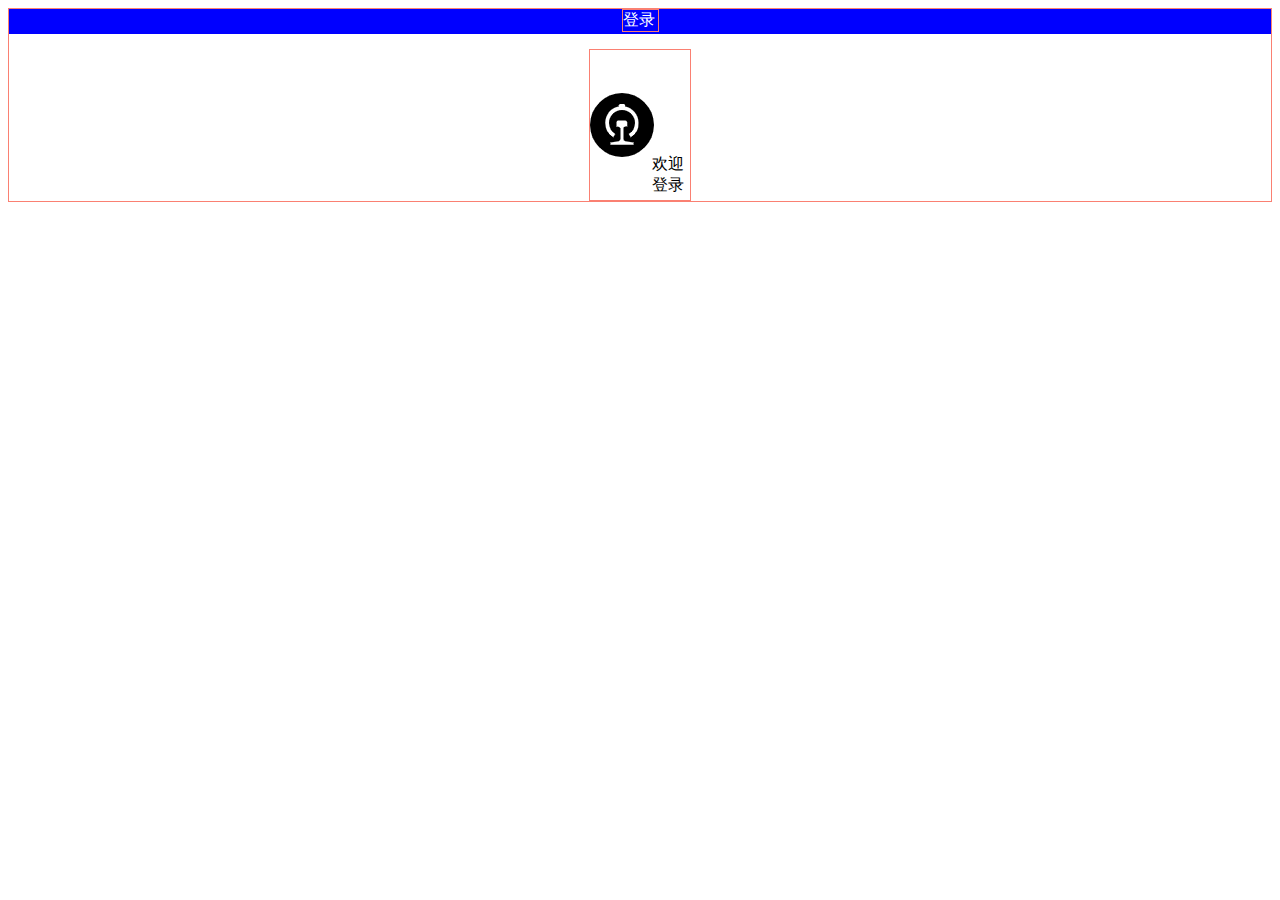
==== tielu12306/denglu.html @ c1fd053b "Initial commit" ====
<!DOCTYPE html>
<html lang="en">
<head>
    <meta charset="UTF-8">
    <meta name="viewport" content="width=device=-width, initial-scale=1.0,
        maximum-scale=1.0, user-scalable=0">
    <title>登录</title>
    <link rel="stylesheet" href="css/denglu.css" >
    <link rel="stylesheet" href="css/main.css" >
</head>
<body>
    <div id="fs">
        <div id="fs-deng">
            <a>登录</a>
        </div>
        <!--logo-->
        <div id="fs-xa">
            <!--图片-->
            <div id="fs-xaa">
                <img src="img/12306.png" alt="logo">
            </div>

            <!--图片描述-->
            <div id="fs-xab">
                <a>欢迎登录</a>
            </div>
        </div>
        <!--账号登录-->
        <div id="fs-xb">

        </div>
        <!--登录按钮-->
        <div id="fs-xc">

        </div>
    </div>
</body>
</html>
---- tielu12306/css/denglu.css ----
#fs{

    border:1px salmon solid;
}
#fs-deng{
    height:25px;
    width:100%;
    margin:auto;
    background-color:blue;
    float:left;
    margin:0px;
    margin:auto;
}
#fs-deng a{
    width:35px;
    margin:auto;
    border:1px salmon solid;
    color:white;
    display:flex;
    align-items:center;
}
/*商标*/
#fs-xa{
    width:100px;
    height:150px;
    border:1px salmon solid;
    margin:auto;
    margin:auto;
    display:flex;
    align-items:center;
    margin-top:40px;
}
#fs-xaa{
    margin:auto;
    display:flex;
    align-items:center;
}
#fs-xab{
    position:relative;
    float:left;
    top:50px;
    right:2px;
    /*margin:auto;*/
    /*display:flex;*/
    /*align-items:center;*/
}
---- tielu12306/css/main.css ----
.a{
    text-decoration:none;
}
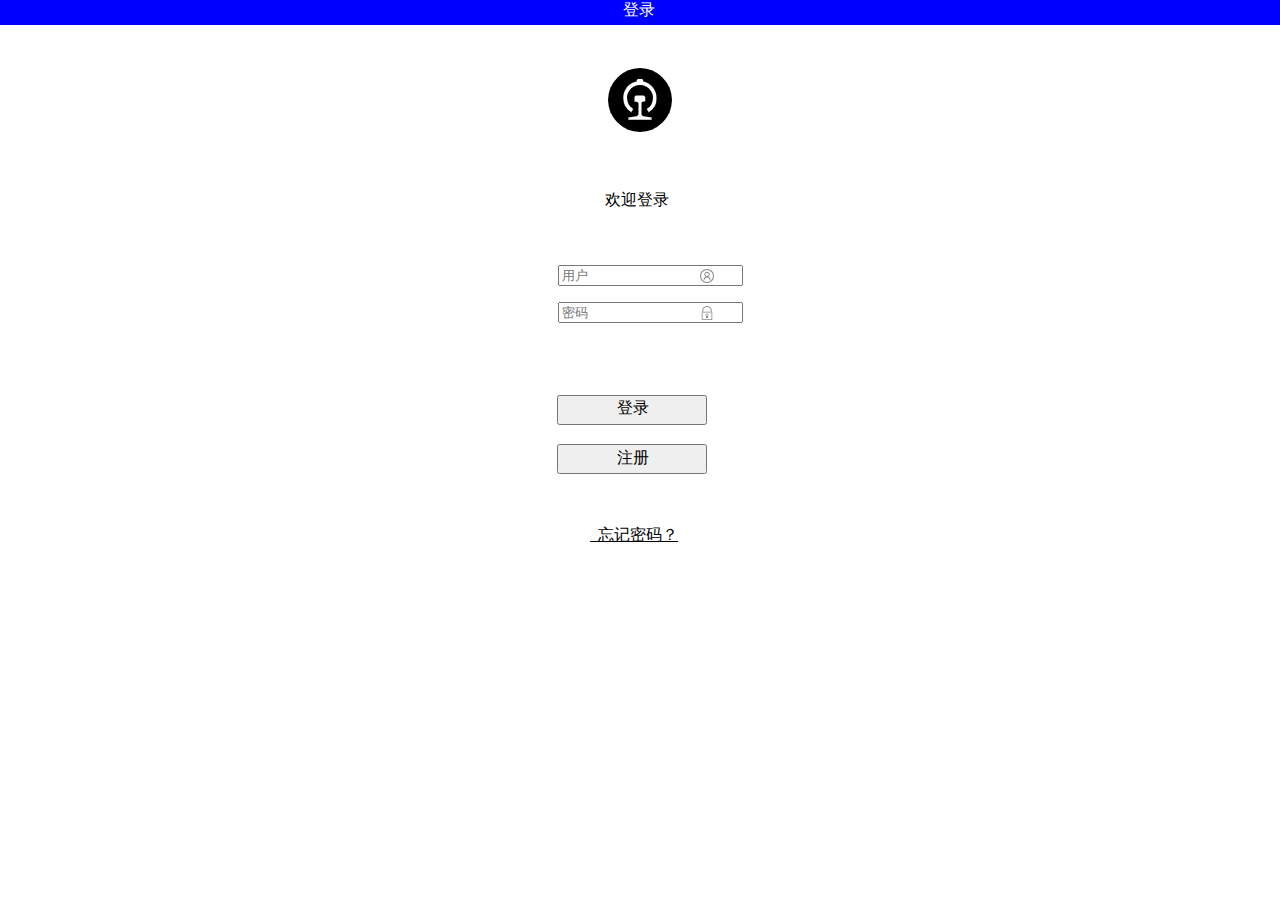
==== commit 2f93c148: "测试提交" ====
--- a/tielu12306/denglu.html
+++ b/tielu12306/denglu.html
@@ -8,7 +8,7 @@
     <link rel="stylesheet" href="css/denglu.css" >
     <link rel="stylesheet" href="css/main.css" >
 </head>
-<body>
+<body id="body">
     <div id="fs">
         <div id="fs-deng">
             <a>登录</a>
@@ -19,19 +19,38 @@
             <div id="fs-xaa">
                 <img src="img/12306.png" alt="logo">
             </div>
-
-            <!--图片描述-->
-            <div id="fs-xab">
-                <a>欢迎登录</a>
-            </div>
+        </div>
+        <!--图片描述-->
+        <div id="fs-xab">
+            <a>欢迎登录</a>
         </div>
         <!--账号登录-->
         <div id="fs-xb">
-
+            <div>
+                <input type="text" placeholder="用户">
+                <img id="fs-xba" src="img/用户.png" alt="用户">
+            </div>
+            <div>
+                <input type="text" placeholder="密码">
+                <img id="fs-xbb" src="img/密码.png" alt="密码">
+            </div>
         </div>
-        <!--登录按钮-->
+        <!--按钮-->
         <div id="fs-xc">
-
+            <div id="fs-xca">
+                <!--登录-->
+                <button></button>
+                <a>登录</a>
+            </div>
+            <div id="fs-xcb">
+                <!--注册-->
+                <button></button>
+                <a>注册</a>
+            </div>
+        </div>
+        <!--忘记密码-->
+        <div id="fs-xd">
+            <a >&nbsp&nbsp忘记密码？</a>
         </div>
     </div>
 </body>
--- a/tielu12306/css/denglu.css
+++ b/tielu12306/css/denglu.css
@@ -1,20 +1,20 @@
 #fs{
 
-    border:1px salmon solid;
+    /*border:1px salmon solid;*/
 }
 #fs-deng{
     height:25px;
     width:100%;
-    margin:auto;
+    /*margin:auto;*/
     background-color:blue;
     float:left;
-    margin:0px;
+    /*margin:0px;*/
     margin:auto;
 }
 #fs-deng a{
     width:35px;
     margin:auto;
-    border:1px salmon solid;
+    /*border:1px salmon solid;*/
     color:white;
     display:flex;
     align-items:center;
@@ -23,8 +23,7 @@
 #fs-xa{
     width:100px;
     height:150px;
-    border:1px salmon solid;
-    margin:auto;
+    /*border:1px salmon solid;*/
     margin:auto;
     display:flex;
     align-items:center;
@@ -36,11 +35,86 @@
     align-items:center;
 }
 #fs-xab{
-    position:relative;
-    float:left;
-    top:50px;
-    right:2px;
-    /*margin:auto;*/
-    /*display:flex;*/
-    /*align-items:center;*/
+    width:70px;
+    height:30px;
+    /*border:1px salmon solid;*/
+    margin:auto;
+    display:flex;
+    align-items:center;
+    margin-top:10px;
+}
+/*登录*/
+#fs-xb{
+    width:165px;
+    height:80px;
+    /*border:1px salmon solid;*/
+    margin:auto;
+    margin-top:50px;
+}
+#fs-xba{
+    position: relative;
+    float:right;
+    top:-18px;
+    right:8px;
+}
+#fs-xbb{
+    position: relative;
+    float:right;
+    top:-18px;
+    right:8px;
+}
+/*按钮*/
+#fs-xc{
+    width:165px;
+    height:80px;
+    /*border:1px salmon solid;*/
+    margin:auto;
+    margin-top:50px;
+}
+#fs-xca{
+    position: relative;
+    width:150px;
+    margin:auto;
+    /*border:1px salmon solid;*/
+    right:8px;
+    /*background-color:blue;*/
+    opacity: 1;
+}
+#fs-xca button{
+    height:30px;
+    width:150px;
+}
+#fs-xca a{
+    float:right;
+    position: absolute;
+    left:60px;
+    top:3px;
+}
+#fs-xcb{
+    position: relative;
+    width:150px;
+    margin:auto;
+    /*border:1px salmon solid;*/
+    top:18px;
+    right:8px;
+}
+#fs-xcb button{
+    height:30px;
+    width:150px;
+}
+#fs-xcb a{
+    float:right;
+    position: absolute;
+    left:60px;
+    top:4px;
+}
+/*忘记密码*/
+#fs-xd{
+    width:100px;
+    height:30px;
+    /*border:1px salmon solid;*/
+    margin:auto;
+    margin-top:50px;
+    text-decoration:underline;
+
 }--- a/tielu12306/css/main.css
+++ b/tielu12306/css/main.css
@@ -1,3 +1,7 @@
-.a{
+body{
+    border:0px;
+    margin:0px;
+}
+a{
     text-decoration:none;
 }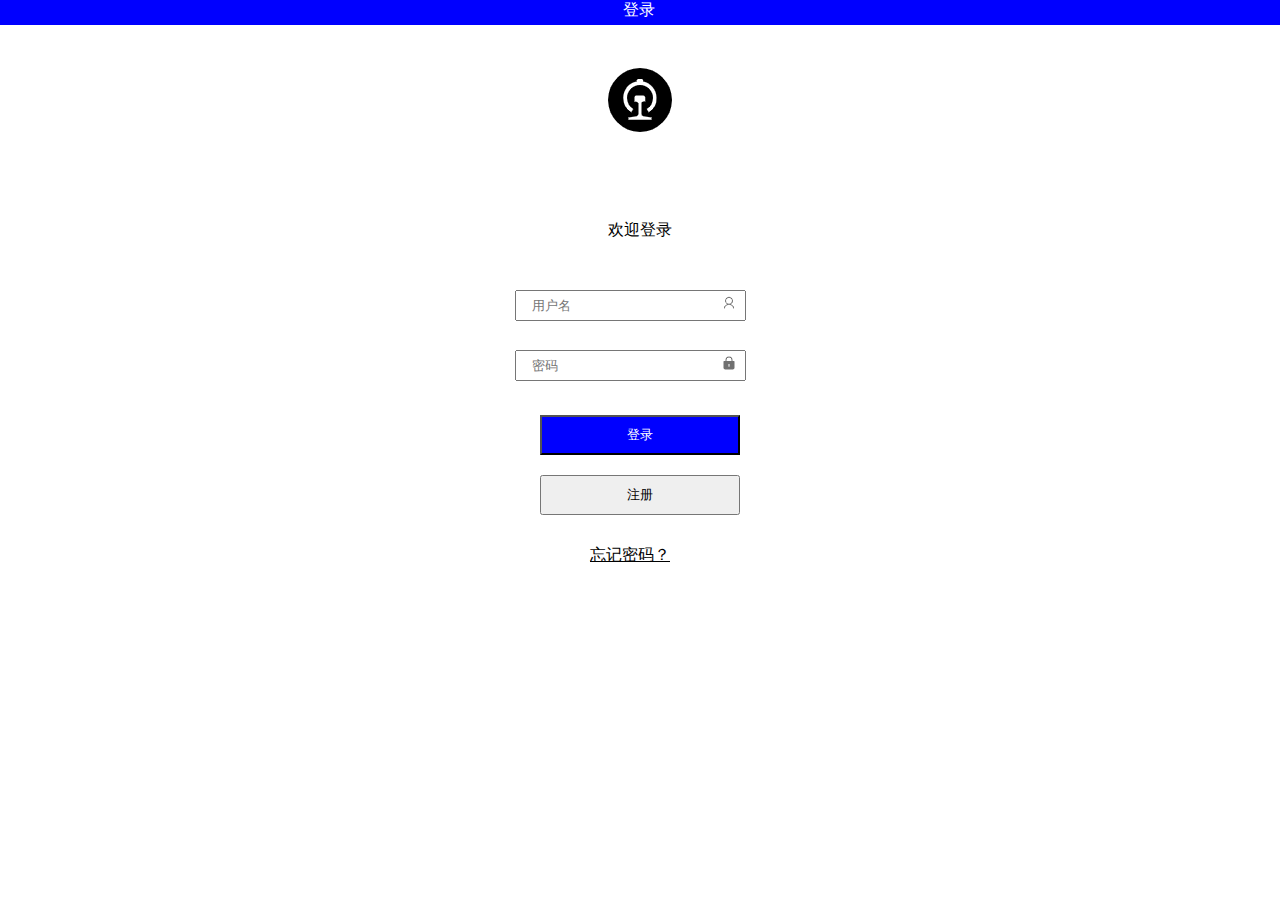
==== commit aa4865d4: "登录" ====
--- a/tielu12306/denglu.html
+++ b/tielu12306/denglu.html
@@ -19,38 +19,48 @@
             <div id="fs-xaa">
                 <img src="img/12306.png" alt="logo">
             </div>
+<!--            &lt;!&ndash;图片描述&ndash;&gt;-->
+<!--            <div id="fs-xab">-->
+<!--                <a>欢迎登录</a>-->
+<!--            </div>-->
         </div>
-        <!--图片描述-->
-        <div id="fs-xab">
-            <a>欢迎登录</a>
+
+
+        <div id="fs-xb">
+            <!--图片描述-->
+            <div id="fs-xba">
+                <a>欢迎登录</a>
+            </div>
         </div>
+
+
         <!--账号登录-->
-        <div id="fs-xb">
+        <div id="fs-xc">
             <div>
-                <input type="text" placeholder="用户">
-                <img id="fs-xba" src="img/用户.png" alt="用户">
+                <input type="text" placeholder="用户名">
+                <div id="fs-xca">
+                    <img src="img/登录.png" alt="登录">
+                </div>
             </div>
-            <div>
-                <input type="text" placeholder="密码">
-                <img id="fs-xbb" src="img/密码.png" alt="密码">
-            </div>
+
+        </div>
+        <div id="fs-xd">
+                        <div>
+                            <input type="text" placeholder="密码">
+                            <div id="fs-xda">
+                                <img src="img/密码.png" alt="密码">
+                            </div>
+                        </div>
         </div>
         <!--按钮-->
         <div id="fs-xc">
-            <div id="fs-xca">
-                <!--登录-->
-                <button></button>
-                <a>登录</a>
-            </div>
-            <div id="fs-xcb">
-                <!--注册-->
-                <button></button>
-                <a>注册</a>
-            </div>
+            <button>登录</button>
         </div>
-        <!--忘记密码-->
         <div id="fs-xd">
-            <a >&nbsp&nbsp忘记密码？</a>
+            <button>注册</button>
+        </div>
+        <div id="fs-xe">
+            <a>忘记密码？</a>
         </div>
     </div>
 </body>
--- a/tielu12306/css/denglu.css
+++ b/tielu12306/css/denglu.css
@@ -1,14 +1,17 @@
+#body{
+    margin:0px;
+}
 #fs{
-
     /*border:1px salmon solid;*/
 }
 #fs-deng{
     height:25px;
     width:100%;
-    /*margin:auto;*/
+    margin:auto;
     background-color:blue;
     float:left;
-    /*margin:0px;*/
+    bordre:0px;
+    margin:0px;
     margin:auto;
 }
 #fs-deng a{
@@ -21,7 +24,7 @@
 }
 /*商标*/
 #fs-xa{
-    width:100px;
+    width:136px;
     height:150px;
     /*border:1px salmon solid;*/
     margin:auto;
@@ -34,87 +37,94 @@
     display:flex;
     align-items:center;
 }
-#fs-xab{
-    width:70px;
-    height:30px;
+
+#fs-xb{
+    width:100px;
+    height:50px;
     /*border:1px salmon solid;*/
     margin:auto;
     display:flex;
     align-items:center;
-    margin-top:10px;
+    margin-top:30px;
 }
-/*登录*/
-#fs-xb{
-    width:165px;
-    height:80px;
+#fs-xba{
+    position:relative;
+    margin:auto;
+    display:flex;
+    align-items:center;
+}
+/**/
+#fs-xc{
+    height:40px;
+    width:250px;
     /*border:1px salmon solid;*/
     margin:auto;
-    margin-top:50px;
+    /*margin-top:50px;*/
+    display:flex;
+    align-items:center;
+    margin-top:30px;
+
 }
-#fs-xba{
-    position: relative;
+#fs-xc input{
+    height:25px;
+    width:210px;
+    /*border:2px #E2231A solid;*/
+    padding-left:15px;
+}
+#fs-xca{
     float:right;
-    top:-18px;
-    right:8px;
+    position:relative;
+    left:-25px;
+    top:5px;
 }
-#fs-xbb{
-    position: relative;
+#fs-xd{
+    height:40px;
+    width:250px;
+    /*border:1px salmon solid;*/
+    margin:auto;
+    /*margin-top:50px;*/
+    display:flex;
+    align-items:center;
+    margin-top:20px;
+
+}
+#fs-xd input{
+    height:25px;
+    width:210px;
+    /*border:2px #E2231A solid;*/
+    padding-left:15px;
+}
+#fs-xda{
     float:right;
-    top:-18px;
-    right:8px;
+    position:relative;
+    left:-25px;
+    top:5px;
 }
 /*按钮*/
-#fs-xc{
-    width:165px;
-    height:80px;
+#fs-xc button{
+    margin:auto;
+    background-color:blue;
+    color:white;
+    height:40px;
+    width:200px;
+}
+#fs-xd button{
+    margin:auto;
+    width:200px;
+    height:40px;
+}
+/**/
+#fs-xe{
+
+    height:40px;
+    width:100px;
+    margin:auto;
+    display:flex;
+    align-items:center;
+    margin-top:20px;
     /*border:1px salmon solid;*/
-    margin:auto;
-    margin-top:50px;
+    text-decoration-line: underline;
+
 }
-#fs-xca{
-    position: relative;
-    width:150px;
-    margin:auto;
-    /*border:1px salmon solid;*/
-    right:8px;
-    /*background-color:blue;*/
-    opacity: 1;
-}
-#fs-xca button{
-    height:30px;
-    width:150px;
-}
-#fs-xca a{
-    float:right;
-    position: absolute;
-    left:60px;
-    top:3px;
-}
-#fs-xcb{
-    position: relative;
-    width:150px;
-    margin:auto;
-    /*border:1px salmon solid;*/
-    top:18px;
-    right:8px;
-}
-#fs-xcb button{
-    height:30px;
-    width:150px;
-}
-#fs-xcb a{
-    float:right;
-    position: absolute;
-    left:60px;
-    top:4px;
-}
-/*忘记密码*/
-#fs-xd{
-    width:100px;
-    height:30px;
-    /*border:1px salmon solid;*/
-    margin:auto;
-    margin-top:50px;
-    text-decoration:underline;
 
-}+
--- a/tielu12306/css/main.css
+++ b/tielu12306/css/main.css
@@ -1,7 +1,7 @@
-body{
+.a{
+    text-decoration:none;
+}
+#body{
+    margin:0px;
     border:0px;
-    margin:0px;
-}
-a{
-    text-decoration:none;
 }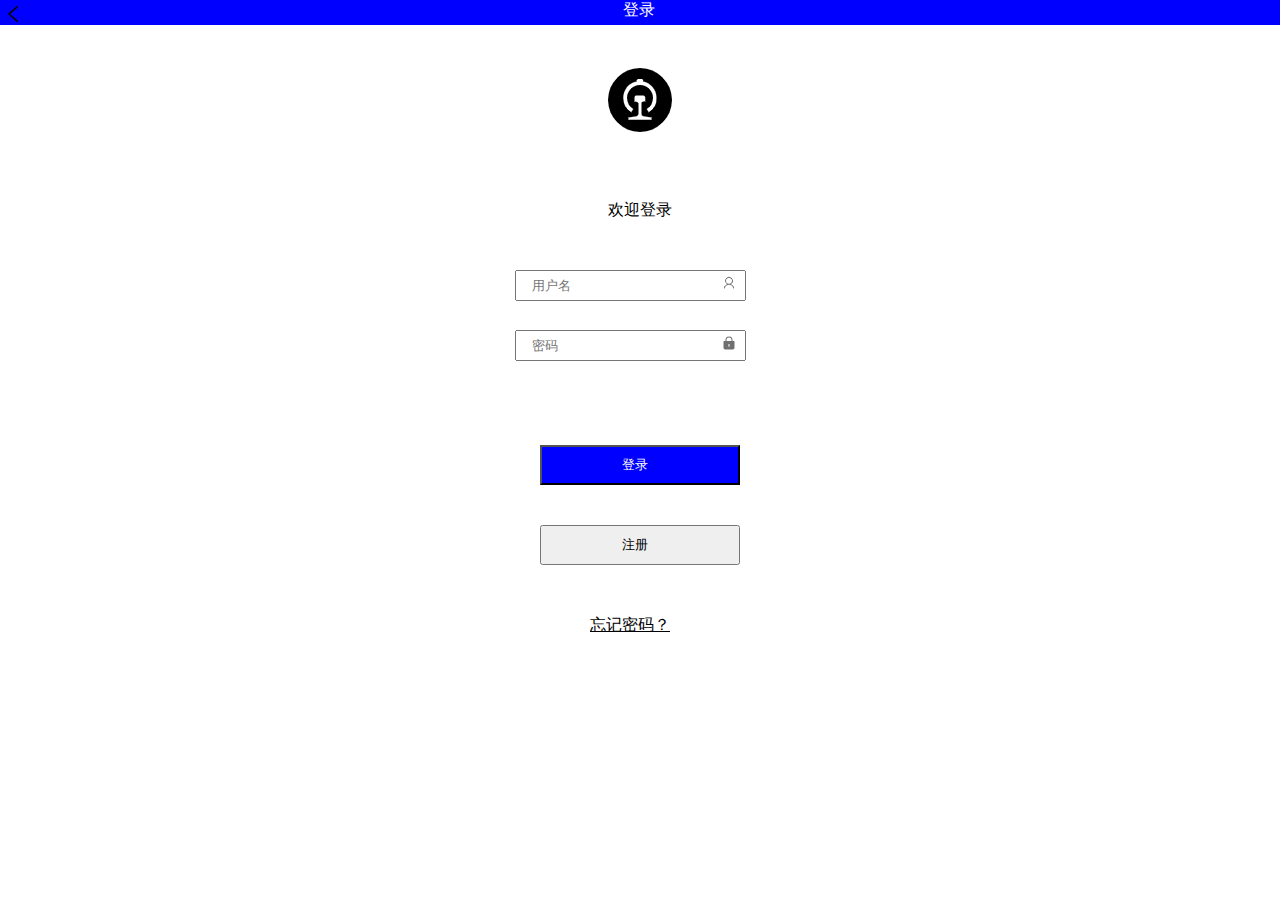
==== commit 9213f2ee: "注册" ====
--- a/tielu12306/denglu.html
+++ b/tielu12306/denglu.html
@@ -12,6 +12,7 @@
     <div id="fs">
         <div id="fs-deng">
             <a>登录</a>
+            <img src="img/左箭头.png" alt="箭头">
         </div>
         <!--logo-->
         <div id="fs-xa">
@@ -19,10 +20,6 @@
             <div id="fs-xaa">
                 <img src="img/12306.png" alt="logo">
             </div>
-<!--            &lt;!&ndash;图片描述&ndash;&gt;-->
-<!--            <div id="fs-xab">-->
-<!--                <a>欢迎登录</a>-->
-<!--            </div>-->
         </div>
 
 
@@ -45,21 +42,21 @@
 
         </div>
         <div id="fs-xd">
-                        <div>
-                            <input type="text" placeholder="密码">
-                            <div id="fs-xda">
-                                <img src="img/密码.png" alt="密码">
-                            </div>
-                        </div>
+            <div>
+                 <input type="text" placeholder="密码">
+                 <div id="fs-xda">
+                    <img src="img/密码.png" alt="密码">
+                 </div>
+            </div>
         </div>
         <!--按钮-->
-        <div id="fs-xc">
+        <div id="fs-xe">
             <button>登录</button>
         </div>
-        <div id="fs-xd">
+        <div id="fs-xf">
             <button>注册</button>
         </div>
-        <div id="fs-xe">
+        <div id="fs-xg">
             <a>忘记密码？</a>
         </div>
     </div>
--- a/tielu12306/css/denglu.css
+++ b/tielu12306/css/denglu.css
@@ -22,6 +22,12 @@
     display:flex;
     align-items:center;
 }
+#fs-deng img{
+    float:left;
+    position:relative;
+    top:-15px;
+    left:5px;
+}
 /*商标*/
 #fs-xa{
     width:136px;
@@ -45,7 +51,7 @@
     margin:auto;
     display:flex;
     align-items:center;
-    margin-top:30px;
+    margin-top:10px;
 }
 #fs-xba{
     position:relative;
@@ -101,27 +107,40 @@
     top:5px;
 }
 /*按钮*/
-#fs-xc button{
+#fs-xe button{
     margin:auto;
+    display:flex;
+    align-items:center;
     background-color:blue;
     color:white;
     height:40px;
     width:200px;
+    position:relative;
+    margin-top:80px;
+    padding-left:80px;
+    padding-right:80px;
+
 }
-#fs-xd button{
+#fs-xf button{
     margin:auto;
+    display:flex;
+    align-items:center;
     width:200px;
     height:40px;
+    position:relative;
+    margin-top:40px;
+    padding-left:80px;
+    padding-right:80px;
 }
 /**/
-#fs-xe{
+#fs-xg{
 
     height:40px;
     width:100px;
     margin:auto;
     display:flex;
     align-items:center;
-    margin-top:20px;
+    margin-top:40px;
     /*border:1px salmon solid;*/
     text-decoration-line: underline;
 
--- a/tielu12306/css/main.css
+++ b/tielu12306/css/main.css
@@ -1,7 +1,7 @@
-.a{
+a{
     text-decoration:none;
 }
-#body{
+body{
     margin:0px;
     border:0px;
-}+}
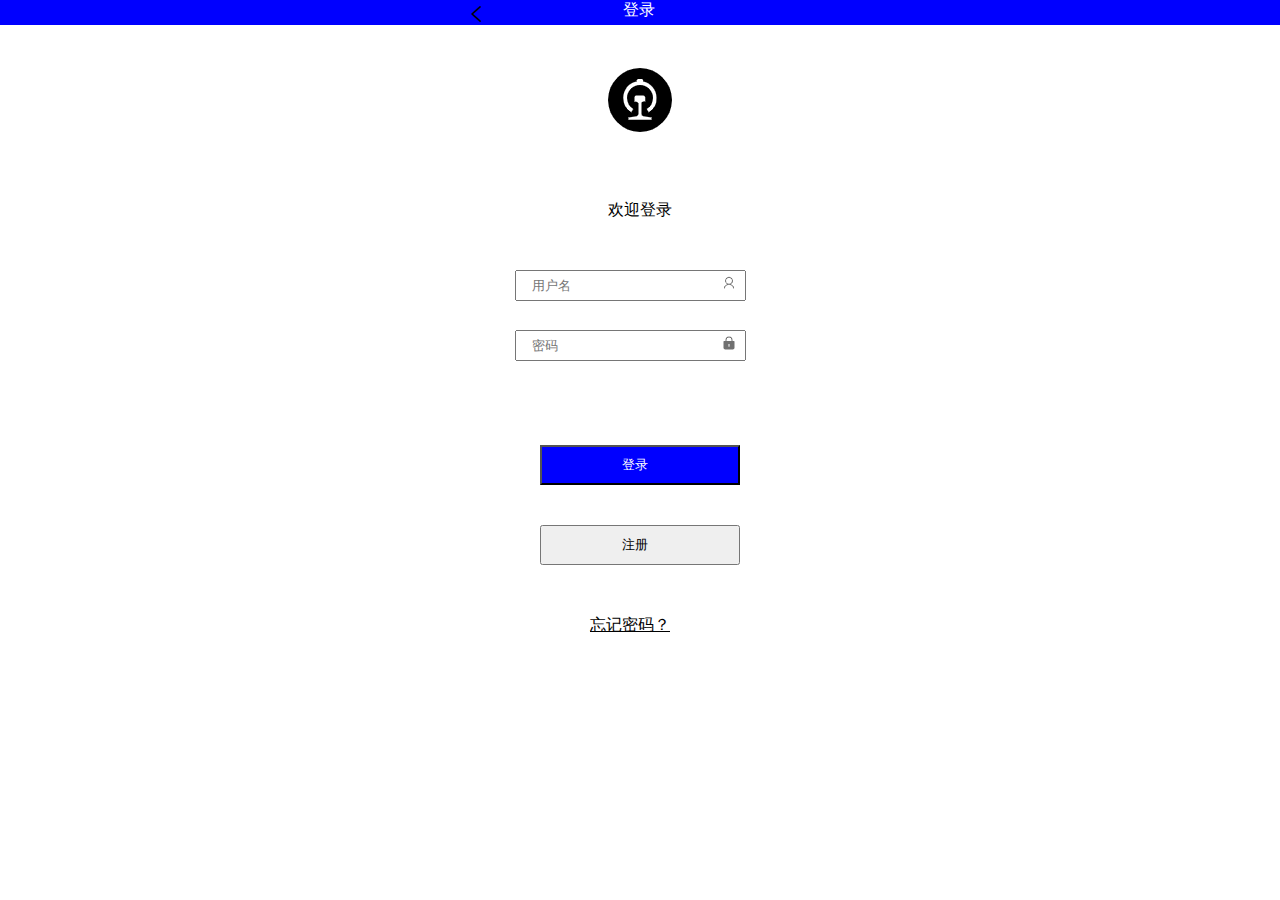
==== commit 7cc48a27: "test" ====
--- a/tielu12306/denglu.html
+++ b/tielu12306/denglu.html
@@ -12,7 +12,10 @@
     <div id="fs">
         <div id="fs-deng">
             <a>登录</a>
-            <img src="img/左箭头.png" alt="箭头">
+            <a href="people.html">
+                <img  src="img/左箭头.png" alt="箭头">
+            </a>
+
         </div>
         <!--logo-->
         <div id="fs-xa">
@@ -51,10 +54,16 @@
         </div>
         <!--按钮-->
         <div id="fs-xe">
-            <button>登录</button>
+            <a href="shouye.html">
+                <button>登录</button>
+
+            </a>
         </div>
         <div id="fs-xf">
-            <button>注册</button>
+            <a href="zhuce.html">
+                <button>注册</button>
+            </a>
+
         </div>
         <div id="fs-xg">
             <a>忘记密码？</a>
--- a/tielu12306/css/denglu.css
+++ b/tielu12306/css/denglu.css
@@ -26,7 +26,7 @@
     float:left;
     position:relative;
     top:-15px;
-    left:5px;
+    left:-155px;
 }
 /*商标*/
 #fs-xa{
--- a/tielu12306/css/main.css
+++ b/tielu12306/css/main.css
@@ -5,3 +5,28 @@
     margin:0px;
     border:0px;
 }
+div{
+    margin:0px;
+    border:0px;
+}
+
+.fs-xy{
+    background-color: #1ffff3;
+    position: absolute;
+    bottom:0 ;
+    float: right;
+    height: 50px;
+    width: 100%;
+    border:1px black solid;
+}
+.fs-xya{
+    float: left;
+    margin-left: 8%;
+}
+.fs-xya a{
+    position: absolute;
+    margin-top: 25px;
+    margin-left: -28px;
+    font-size: 12px;
+}
+
